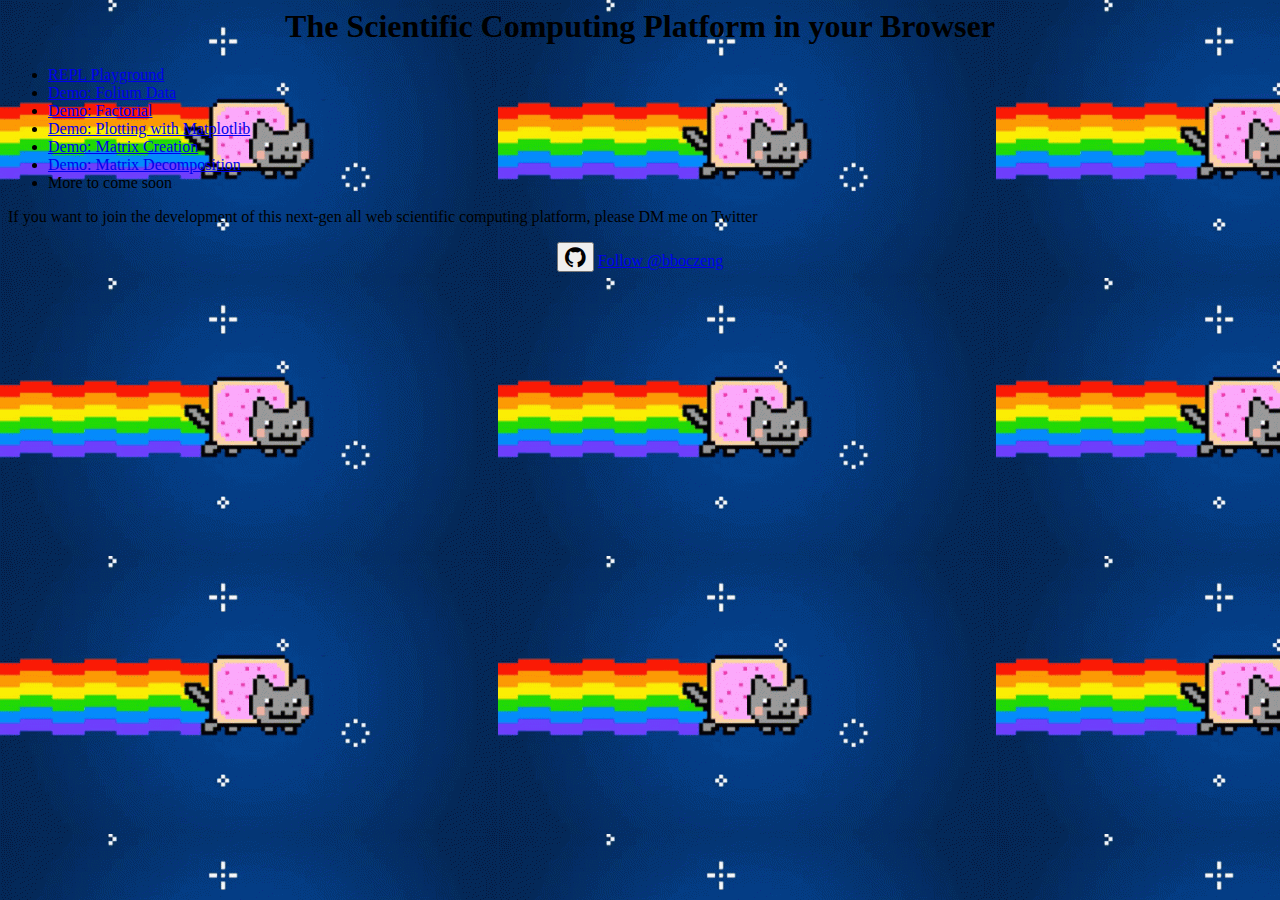
==== index.html @ a95f6e57 "Update index.html" ====
<head>
  <title>猫猫实验室（珊瑚虫版）</title>
  <meta name="viewport" content="width=device-width, initial-scale=1">
  <link rel="stylesheet" href="css/index.css">
  <link rel="stylesheet" href="https://cdnjs.cloudflare.com/ajax/libs/font-awesome/4.7.0/css/font-awesome.min.css">
</head>
<body style="background-image: url(/imgs/nyan.gif);">
  <div class="app">
    <h1 style="text-align:center">The Scientific Computing Platform in your Browser</h1>
    
    <ul class="hs full">
      <li class="item" style="background-image: url('imgs/demo6_img.png')"><a href="demo/repl.html">REPL Playground</a></li>
      <li class="item" style="background-image: url('imgs/demo1_img.png')"><a href="demo/folium.html">Demo: Folium Data</a></li>
      <li class="item" style="background-image: url('imgs/demo2_img.png')"><a href="demo/factorial.html">Demo: Factorial</a></li>
      <li class="item" style="background-image: url('imgs/demo3_img.png')"><a href="demo/matplotlib.html">Demo: Plotting with Matplotlib</a></li>
      <li class="item" style="background-image: url('imgs/demo4_img.png')"><a href="demo/matrix/matrix_creation.html">Demo: Matrix Creation</a></li>
      <li class="item" style="background-image: url('imgs/demo5_img.png')"><a href="demo/matrix/decomposition.html">Demo: Matrix Decomposition</a></li>
      <li class="item"><a href="#"></a>More to come soon</a></li>
    </ul>
    
    <div class="container">
      <div class="item">
        <p>If you want to join the development of this next-gen all web scientific computing platform, please DM me on Twitter</p>
      </div>
    </div>
    <div class="container" style="text-align:center">
      <button onclick="window.location.href='https://github.com/bboczeng/PyLab';" style="font-size:24px"><i class="fa fa-github"></i></button>
      <a href="https://twitter.com/bboczeng?ref_src=twsrc%5Etfw" class="twitter-follow-button" data-show-count="false">Follow @bboczeng</a><script async src="https://platform.twitter.com/widgets.js" charset="utf-8"></script>
    </div>
  </div>
  
</body>
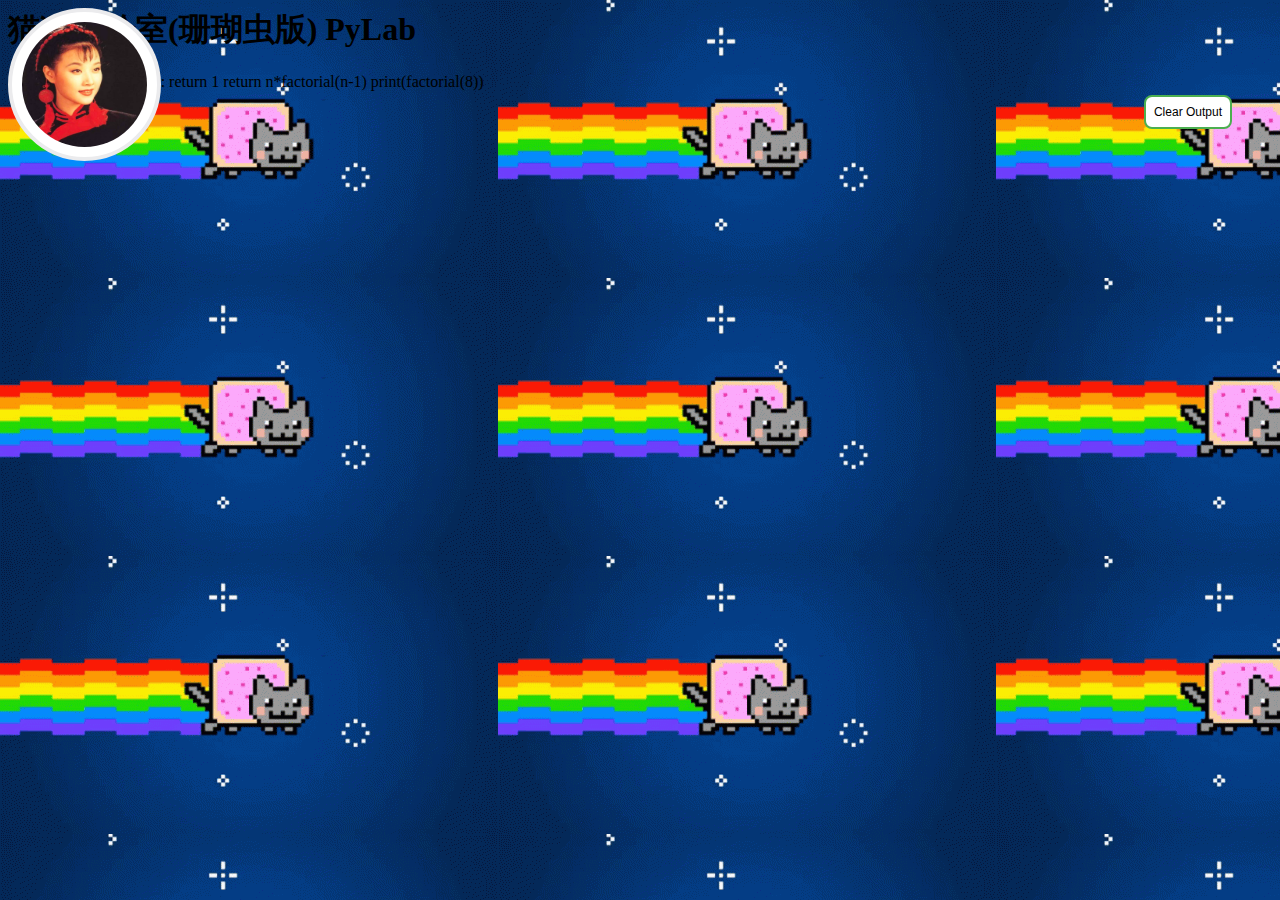
==== commit 1aca620b: "update 1.1 越来越好" ====
--- a/index.html
+++ b/index.html
@@ -1,32 +1,56 @@
 <head>
-  <title>猫猫实验室（珊瑚虫版）</title>
-  <meta name="viewport" content="width=device-width, initial-scale=1">
-  <link rel="stylesheet" href="css/index.css">
-  <link rel="stylesheet" href="https://cdnjs.cloudflare.com/ajax/libs/font-awesome/4.7.0/css/font-awesome.min.css">
+  <meta charset="utf-8" />
+  <meta name="viewport" content="width=device-width,initial-scale=1" />
+  <title>猫猫实验室(珊瑚虫版)</title>		
+  <link rel="stylesheet" href="https://pyscript.net/alpha/pyscript.css" />		
+  <script defer src="https://pyscript.net/alpha/pyscript.js"></script>
+  <script src="https://code.jquery.com/jquery-3.5.0.js"></script>
+  <link rel="stylesheet" href="index.css" />
 </head>
-<body style="background-image: url(/imgs/nyan.gif);">
-  <div class="app">
-    <h1 style="text-align:center">The Scientific Computing Platform in your Browser</h1>
-    
-    <ul class="hs full">
-      <li class="item" style="background-image: url('imgs/demo6_img.png')"><a href="demo/repl.html">REPL Playground</a></li>
-      <li class="item" style="background-image: url('imgs/demo1_img.png')"><a href="demo/folium.html">Demo: Folium Data</a></li>
-      <li class="item" style="background-image: url('imgs/demo2_img.png')"><a href="demo/factorial.html">Demo: Factorial</a></li>
-      <li class="item" style="background-image: url('imgs/demo3_img.png')"><a href="demo/matplotlib.html">Demo: Plotting with Matplotlib</a></li>
-      <li class="item" style="background-image: url('imgs/demo4_img.png')"><a href="demo/matrix/matrix_creation.html">Demo: Matrix Creation</a></li>
-      <li class="item" style="background-image: url('imgs/demo5_img.png')"><a href="demo/matrix/decomposition.html">Demo: Matrix Decomposition</a></li>
-      <li class="item"><a href="#"></a>More to come soon</a></li>
-    </ul>
-    
-    <div class="container">
-      <div class="item">
-        <p>If you want to join the development of this next-gen all web scientific computing platform, please DM me on Twitter</p>
-      </div>
-    </div>
-    <div class="container" style="text-align:center">
-      <button onclick="window.location.href='https://github.com/bboczeng/PyLab';" style="font-size:24px"><i class="fa fa-github"></i></button>
-      <a href="https://twitter.com/bboczeng?ref_src=twsrc%5Etfw" class="twitter-follow-button" data-show-count="false">Follow @bboczeng</a><script async src="https://platform.twitter.com/widgets.js" charset="utf-8"></script>
-    </div>
+
+<body>
+  <audio
+  id="bgm"
+  src="audio/ylyh.mp3"
+  loop="true"
+  hidden="true"
+></audio>
+<img
+  id="player"
+  src="img/szy.jpeg"
+  alt="album art"
+  class="art"
+/>
+  <div>
+  <h1 class="font-semibold text-2xl ml-5">猫猫实验室(珊瑚虫版) PyLab</h1>
+  <py-repl  id="onetimerepl" output="output", std-err="err-div">
+def factorial(n):
+  if n==0:
+    return 1
+  return n*factorial(n-1)
+print(factorial(8))
+  </py-repl>
+  <div style="justify-content: right;display: flex;align-items: right;">
+    <button class="button_reset" type="button">Clear Output</button>
   </div>
-  
+  <div style="justify-content: center;display: flex;align-items: center;">
+    <pre id="output" style="width: 100%;margin: 2rem;"></pre></div>
+  <footer id="err-div" class="bg-red-700 text-white text-center border-t-4 border-green-500 fixed inset-x-0 bottom-0 p-4 hidden">
+
+  </div>
+
+
+
+
+
+
+
+
+
+
+
+
+
+
+  <script src="index.js"></script>
 </body>
--- a/index.css
+++ b/index.css
@@ -0,0 +1,88 @@
+.art {
+  width: 125px;
+  height: 125px;
+  border-radius: 50%;
+  border: 4px solid #ebebed;
+}
+
+.art {
+  animation: rolling-disk 7.5s 0.25s linear infinite;
+  animation-play-state: paused;
+}
+
+/*      keyframes   */
+@keyframes rolling-disk {
+  0% {
+    transform: rotate(0);
+  }
+  100% {
+    transform: rotate(1turn);
+  }
+}
+
+body {
+  background-color: black;
+}
+
+#player {
+  position: absolute;
+  padding: 10px;
+  cursor: pointer;
+  z-index: 10;
+  background-color: #ffffff;
+  color: #fff;
+}
+
+#output > div {
+  font-family: "monospace";
+  background-color: #f3f9ff;
+  border: 1px solid lightgray;
+  border-top: 0;
+  font-size: 0.75rem;
+  padding: 0.25rem;
+}
+
+#output > div:first-child {
+  border-top: 1px solid lightgray;
+  background-color: #f3f9ff;
+}
+
+#output > div:nth-child(even) {
+  background-color: white;
+}
+
+.button_reset {
+  background-color: white;
+  color: black;
+  border: 2px solid #4caf50;
+  border-radius: 8px;
+  padding: 8px 8px;
+  text-align: center;
+  text-decoration: none;
+  display: inline-block;
+  font-size: 12px;
+  margin: 4px 40px;
+  transition-duration: 0.4s;
+  cursor: pointer;
+}
+
+.button_reset:hover {
+  background-color: #4caf50;
+  color: white;
+}
+#onetimerepl {
+  opacity: 90 !important;
+}
+
+#onetimerepl #btnRun {
+  opacity: 100 !important;
+  bottom: -2rem !important;
+  left: 0.25rem !important;
+  width: 30px !important;
+  padding: 2px !important;
+  position: absolute;
+}
+
+body {
+  background-image: url(img/nyan.gif);
+}
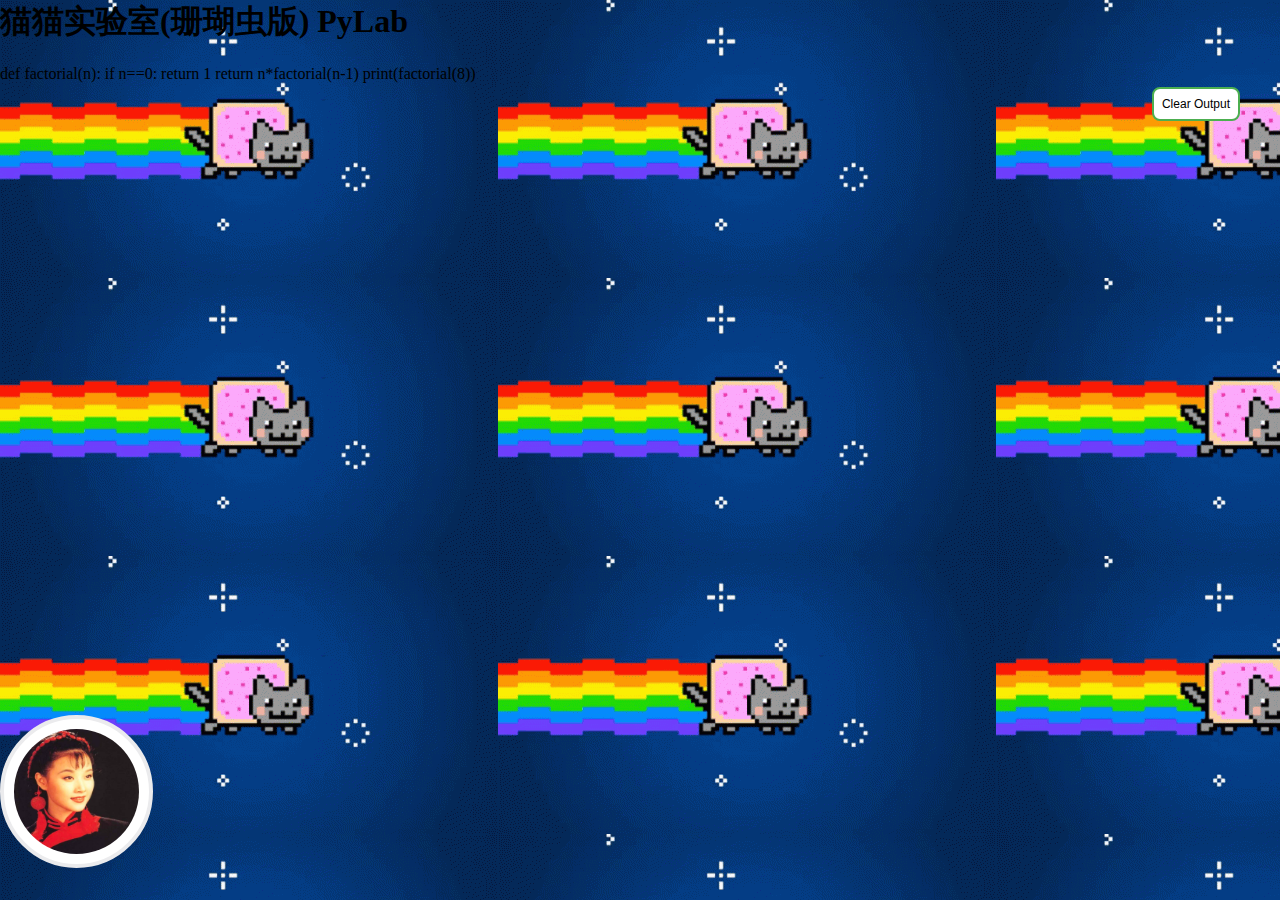
==== commit 9a1cc143: "Disabled move and zoom in mobile device" ====
--- a/index.html
+++ b/index.html
@@ -1,6 +1,6 @@
 <head>
   <meta charset="utf-8" />
-  <meta name="viewport" content="width=device-width,initial-scale=1" />
+  <meta name="viewport" content="width=device-width,initial-scale=1,user-scalable=0" />
   <title>猫猫实验室(珊瑚虫版)</title>		
   <link rel="stylesheet" href="https://pyscript.net/alpha/pyscript.css" />		
   <script defer src="https://pyscript.net/alpha/pyscript.js"></script>
--- a/index.css
+++ b/index.css
@@ -25,6 +25,8 @@
 }
 
 #player {
+  bottom: 2rem !important;
+
   position: absolute;
   padding: 10px;
   cursor: pointer;
@@ -85,4 +87,11 @@
 
 body {
   background-image: url(img/nyan.gif);
+  width: 100%;
+  height: 100%;
+  margin: 0;
+  overflow: hidden;
+  position: absolute;
+  top: 0;
+  left: 0;
 }
